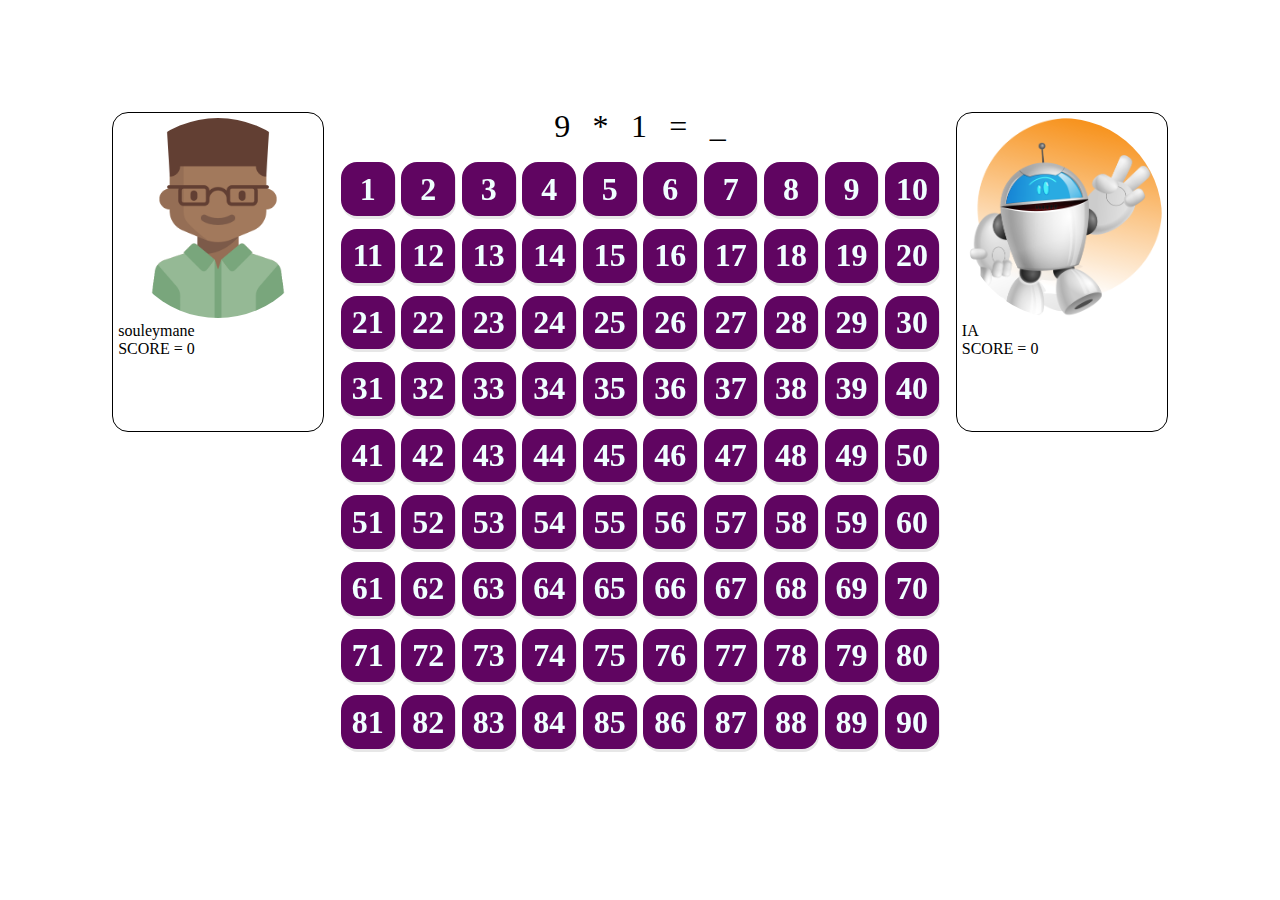
==== index.html @ 2f2b5458 "le premier commit de mon jeu" ====
<!DOCTYPE html>
<html lang="en">

<head>
    <meta charset="UTF-8">
    <meta http-equiv="X-UA-Compatible" content="IE=edge">
    <meta name="viewport" content="width=device-width, initial-scale=1.0">
    <link rel="stylesheet" href="style.css">
    <title>Jeu memory</title>
</head>

<body>
<div class="container">
    <div class="container__left">
        <img src="img/avatar-user.png" alt="avatar">
        <div class="left__info">
            <div class="info__name">
                souleymane
            </div>
            <div class="user__score">
                SCORE = 0
            </div>
        </div>
        <div class="text_content">
        </div>
    </div>
    <div class="container__center">
        <div class="numbers">
            <span class="number_one">1</span>
            <span> * </span>
            <span class="number_two">3</span>
            <span> = </span>
            <span class="result">_</span>
        </div>
        <div id="board" class="board"></div>
    </div>
    <div class="container__right">
        <img src="/img/avatar-ia.png" alt="">
        <div class="right__info">
            <div class="right__name">
                IA
            </div>
            <div class="ia__score">
                SCORE = 0
            </div>
        </div>
    <div class="text_content_ia">
    </div>
    </div>

</div>

    <script src="main.js"></script>
</body>

</html>
---- style.css ----
* {
    margin: 0;
    padding: 0;
    box-sizing: border-box;
}

body {
    min-height: 100vh;
}

.container{
    display: flex;
}

/*
left side
*/
.container__left{
    flex: .3;
    border: 1px solid black;
    margin: 1rem;
    padding: .3rem;
    height:20rem;
    border-radius: 1rem;
}
.container__left img{
    width: 200px;
    height: 200px;
    border-radius: 50%;
   
}
.text_content,
.text_content_ia{
    position: absolute;
    top: 30rem;
    display: flex;
    flex-direction: column;
}

/*
rigth side
*/

.container__right{
    flex: .3;
    border: 1px solid black;
    margin: 1rem;
    padding: .3rem;
    height: 20rem;
    border-radius: 1rem;
}
.container__right img{
    width: 200px;
    height: 200px;
    border-radius: 50%;
}

/*
center 
*/

.container__center{
    flex: 1;
}
.numbers{
    display: flex;
    justify-content: center;
    font-size: 2rem;
}
span{
    margin: .7rem;
}


.board {
    width: 600px;
    height: 600px;
    margin-bottom: 3rem;
}

body,
.cards,
.card,
.view {
    display: flex;
    justify-content: center;
    align-items: center;
    user-select: none;
}

.cards {
    width: 100%;
    height: 100%;
    flex-wrap: wrap;
    justify-content: space-between;
}

.card {

    color: azure;
    font-size: 2rem;
    font-weight: bold;
    position: relative;

    border-radius: 50%;
    width: calc(100% / 9 - 13px);
    height: calc(100% /9 - 13px);
    margin: 1px;
    transform-style: preserve-3d;
}

.view {
    user-select: none;
    pointer-events: none;
    width: 100%;
    height: 100%;
    position: absolute;
    background-color: rgb(96, 5, 97);
    border-radius: 1rem;
    box-shadow: 1px 3px rgba(0, 0, 0, 0.095);
    backface-visibility: hidden;
    transition: transform .3s linear;
}

.view-back img {
    max-width: 100%;
    border-radius: 50%;
}

.card .view-back {
    /* display: none; */
    transform: rotateY(-180deg);
}

.card.flip .view-back {
    /* display: none; */
    transform: rotateY(0);
}

.card.flip .view-front {
    /* display: none; */
    transform: rotateY(180deg);
}

.vibration {
    animation: vibre .3s ease-in-out;
}
.zoom{
    animation: zoom .7s ease-in-out;
}

@keyframes vibre {

    0%,
    100% {
        transform: translateY(0);
    }

    20% {
        transform: translateX(-13px)
    }

    40% {
        transform: translateX(13px);
    }

    60% {
        transform: translateX(-8px);
    }

    80% {
        transform: translateX(8px);
    }
}

@keyframes zoom {
    0%,100%
    {
        transform: scale(1);
    }
    50%{
        transform: scale(1.3);
    }

    80%{
        transform: scale(1);
    }
}
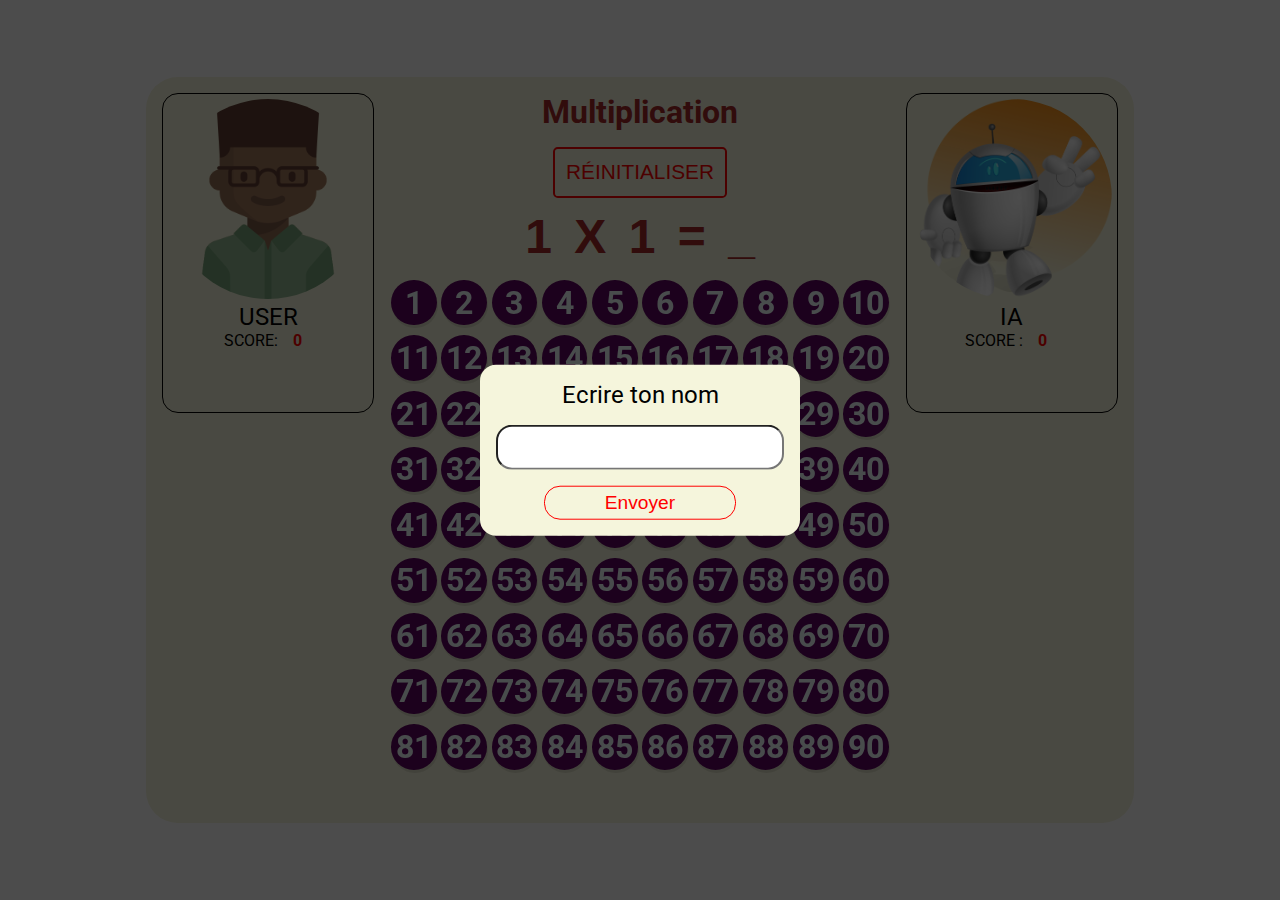
==== commit 4691ecd6: "ajout de pwa" ====
--- a/index.html
+++ b/index.html
@@ -5,51 +5,66 @@
     <meta charset="UTF-8">
     <meta http-equiv="X-UA-Compatible" content="IE=edge">
     <meta name="viewport" content="width=device-width, initial-scale=1.0">
+    <link rel="manifest" href="/manifest.json">
+    <!--ios support-->
+    <link rel="apple-touch-icon" href="/img/mult96.png">
+    <meta name="apple-mobile-web-status-bar" content="#aa7700">
+    <meta name="theme-color" content="#aa7700">
     <link rel="stylesheet" href="style.css">
-    <title>Jeu memory</title>
+    
+    <title>Jeu de multiplication</title>
 </head>
 
 <body>
-<div class="container">
-    <div class="container__left">
-        <img src="img/avatar-user.png" alt="avatar">
-        <div class="left__info">
-            <div class="info__name">
-                souleymane
+<div class="container__body">
+    <div class="overlay"></div>
+        <form class="form__input">
+            <label for="name">Ecrire ton nom </label>
+            <input type="text" name="name" id="name">
+            <button  type="submit">Envoyer</button>
+        </form>
+    <div class="container">
+        <div class="container__left">
+            <img src="img/avatar-user.png" alt="avatar">
+            <div class="left__info">
+                <div class="info__name">
+                    User
+                </div>
+                <div class="score__content">
+                    <span>SCORE: <span class="user__score"> 0 </span></span>
+                </div>
             </div>
-            <div class="user__score">
-                SCORE = 0
+            <div class="text_content">
             </div>
         </div>
-        <div class="text_content">
+        <div class="container__center">
+                <h1>Multiplication</h1>
+            <button class="btn__reset">réinitialiser</button>
+            <div class="numbers">
+                <span class="number_one">1</span>
+                <span> X </span>
+                <span class="number_two">3</span>
+                <span> = </span>
+                <span class="result">_</span>
+            </div>
+            <div id="board" class="board"></div>
         </div>
+        <div class="container__right">
+            <img src="/img/avatar-ia.png" alt="">
+            <div class="right__info">
+                <div class="right__name">
+                    IA
+                </div>
+                <div>
+                    <span>SCORE : <span class="ia__score"> 0 </span></span>
+                </div>
+            </div>
+        <div class="text_content_ia">
+        </div>
+        </div>
+
     </div>
-    <div class="container__center">
-        <div class="numbers">
-            <span class="number_one">1</span>
-            <span> * </span>
-            <span class="number_two">3</span>
-            <span> = </span>
-            <span class="result">_</span>
-        </div>
-        <div id="board" class="board"></div>
-    </div>
-    <div class="container__right">
-        <img src="/img/avatar-ia.png" alt="">
-        <div class="right__info">
-            <div class="right__name">
-                IA
-            </div>
-            <div class="ia__score">
-                SCORE = 0
-            </div>
-        </div>
-    <div class="text_content_ia">
-    </div>
-    </div>
-
 </div>
-
     <script src="main.js"></script>
 </body>
 
--- a/style.css
+++ b/style.css
@@ -1,15 +1,78 @@
-* {
+@import url('https://fonts.googleapis.com/css2?family=Roboto&display=swap');
+
+*{
     margin: 0;
     padding: 0;
     box-sizing: border-box;
 }
+h1{
+    margin: 1rem;
+    color: brown;
+    text-align: center;
+}
 
 body {
     min-height: 100vh;
-}
+    font-family: Roboto, Verdana, Geneva, Tahoma, sans-serif;
+    overflow: hidden;
+}
+.overlay {
+    position: fixed;
+    display: block;
+    width: 100%;
+    height: 100%;
+    top: 0;
+    left: 0;
+    right: 0;
+    bottom: 0;
+    background-color: rgba(0, 0, 0, 0.7);
+    z-index: 2;
+    cursor: pointer;
+}
+
+.form__input{
+    position: absolute;
+    top: 50%;
+    left: 50%;
+    transform: translate(-50%, -50%);
+    z-index: 3;
+    padding: 1rem;
+    background-color: beige;
+    border-radius: 1rem;
+    display: flex;
+    flex-direction: column;
+    width: 20rem;
+    text-align: center;
+    font-size: 1.5rem;
+
+}
+
+button[type=submit]{
+    margin: 0 3rem ;
+    padding: .3rem;
+    border-radius: 1rem;
+    background-color: transparent;
+    border: 1px solid red;
+    font-size: 1.2rem;
+    color: red;
+}
+button[type=submit]:hover{
+    background-color: brown;
+    cursor: pointer;
+    color: beige;
+}
+input[type=text]{
+    flex: 1;
+    margin: 1rem 0;
+    padding: 13px;
+    border-radius: 1rem;
+}
+
 
 .container{
     display: flex;
+    background-color: beige;
+    border-radius: 2rem;
 }
 
 /*
@@ -22,6 +85,7 @@
     padding: .3rem;
     height:20rem;
     border-radius: 1rem;
+    text-align: center;
 }
 .container__left img{
     width: 200px;
@@ -35,6 +99,19 @@
     top: 30rem;
     display: flex;
     flex-direction: column;
+    transition: all ease-in-out;
+}
+.score__content{
+    display: inline-block;
+}
+
+.info__name{
+    font-size: 1.5rem;
+    text-transform: uppercase;
+}
+.user__score{
+    color: red;
+    font-weight: bold;
 }
 
 /*
@@ -48,6 +125,7 @@
     padding: .3rem;
     height: 20rem;
     border-radius: 1rem;
+    text-align: center;
 }
 .container__right img{
     width: 200px;
@@ -55,26 +133,58 @@
     border-radius: 50%;
 }
 
+.right__name{
+    font-size: 1.5rem;
+}
+.ia__score{
+    color: red;
+    font-weight: bold;
+}
+
 /*
 center 
 */
 
 .container__center{
     flex: 1;
-}
+    text-align: center;
+
+}
+.btn__reset{
+    padding: .7rem;
+    background: transparent;
+    border-radius: .3rem;
+    font-size: 1.3rem;
+    border: 2px solid red;
+    text-transform: uppercase;
+    color: red;
+}
+.btn__reset:hover{
+    background-color: rgb(101, 0, 0);
+    cursor: pointer;
+}
+
 .numbers{
     display: flex;
     justify-content: center;
-    font-size: 2rem;
+
+    font-family: Tahoma, Geneva, Verdana, sans-serif;
+    font-size: 3rem;
+    font-weight: bold;
+    color: brown;
 }
 span{
     margin: .7rem;
 }
 
-
+.board__res{
+    width: 30%;
+    height: 30%;
+    background-color: aqua;
+}
 .board {
-    width: 600px;
-    height: 600px;
+    width: 500px;
+    height: 500px;
     margin-bottom: 3rem;
 }
 
@@ -101,12 +211,13 @@
     font-size: 2rem;
     font-weight: bold;
     position: relative;
-
-    border-radius: 50%;
-    width: calc(100% / 9 - 13px);
-    height: calc(100% /9 - 13px);
+    width: calc(100% / 9 - 10px);
+    height: calc(100% /9 - 10px);
     margin: 1px;
     transform-style: preserve-3d;
+}
+.card:hover{
+    cursor: pointer;
 }
 
 .view {
@@ -126,7 +237,10 @@
     max-width: 100%;
     border-radius: 50%;
 }
-
+.view-front,
+.view-back{
+    border-radius: 50%;
+}
 .card .view-back {
     /* display: none; */
     transform: rotateY(-180deg);
@@ -185,4 +299,65 @@
     80%{
         transform: scale(1);
     }
+}
+
+
+@media screen and (min-width: 200px) and (max-width: 640px) {
+
+    .container{
+        padding: 2rem 0;
+        height: 100%;
+        display: flex;
+        flex-wrap: wrap;
+    }
+
+    .board{
+        width: 300px;
+        height: 300px;
+    }
+    .card{
+        color: azure;
+        font-size: 1rem;
+        font-weight: bold;
+    
+        border-radius: 50%;
+        width: calc(100% / 9 - 2px);
+        height: calc(100% /9 - 2px);
+        margin: 1px;
+        transform-style: preserve-3d;
+    }
+    .container__right,
+    .container__left{
+        margin: 0;
+        padding: 0;
+        border: none;
+    }
+    .container__left img {
+        width: 5rem;
+        height: auto;
+    }
+    .form__input {
+        position: absolute;
+        top: 50%;
+        left: 50%;
+        transform: translate(-50%, -50%);
+    }
+
+    .container__right img {
+        width: 5rem;
+        height: auto;
+    }
+
+
+    .btn__reset {
+        padding: 0.5rem;
+        font-size: 1rem;
+        text-transform: uppercase;
+
+    }
+    .right__name,
+    .info__name {
+        font-size: 1.2rem;
+        text-transform: uppercase;
+    }
 }